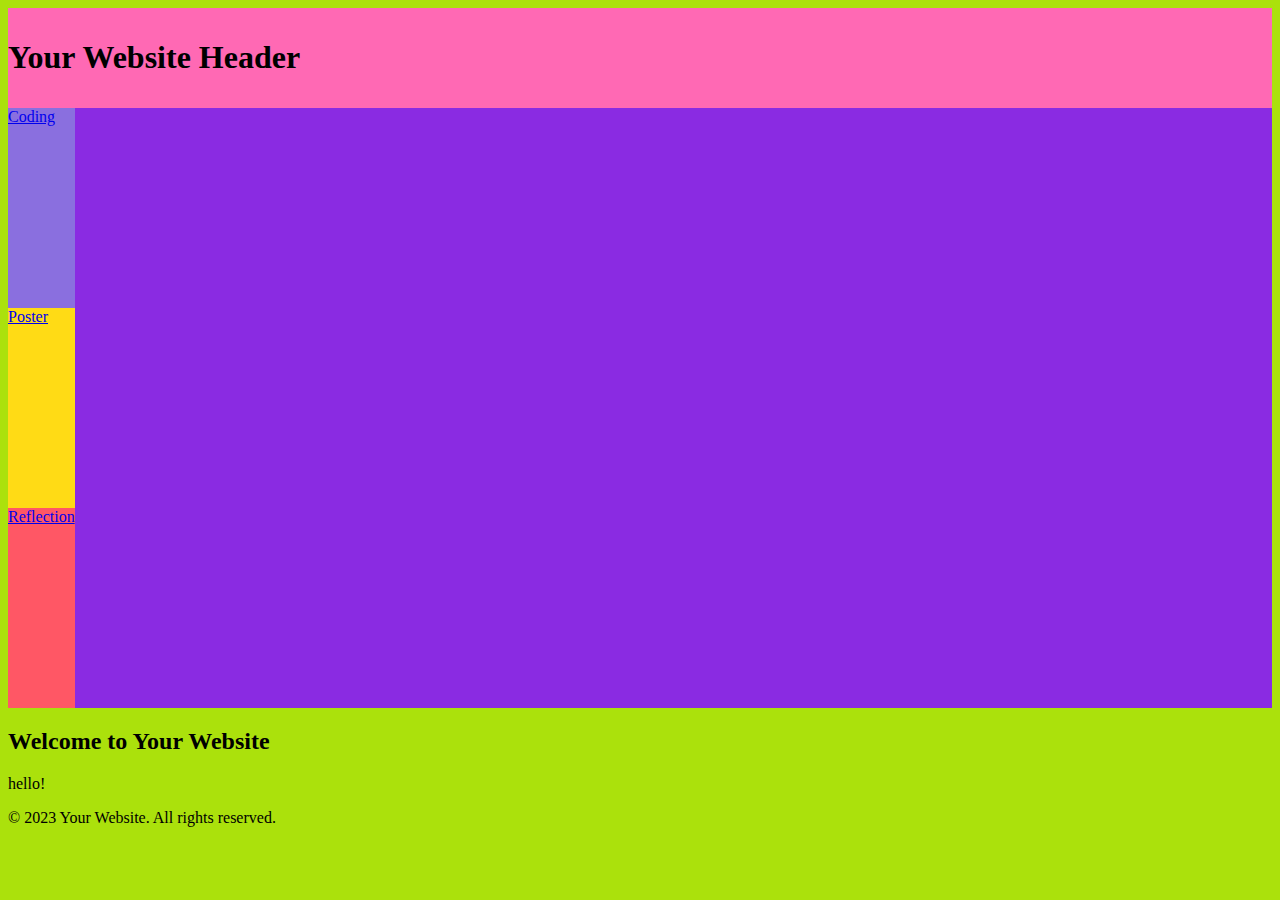
==== index.html @ 3dc34508 "index.html" ====
<!DOCTYPE html>
<html lang="en">
<head>
    <meta charset="UTF-8">
    <meta http-equiv="X-UA-Compatible" content="IE=edge">
    <meta name="viewport" content="width=device-width, initial-scale=1.0">

    <link rel="stylesheet" href="styles.css">

    <title>Document</title>
</head>
<body>

    <!--website header-->
    <header>
        <h1>Your Website Header</h1>
    </header>

    <main>
        <div class="section-one">
            <div class="flexgrow-container">
                <nav>
                    <div class="box1"><a href="#">Coding</a></div>
                    <div class="box2"><a href="#">Poster</a></div>
                    <div class="box3"><a href="#">Reflection</a></div>
                </nav>
            </div>

        </div>

    <section>
        <h2>Welcome to Your Website</h2>
        <p>hello!</p>
    </section>

    </main>

    <footer>
        <p>&copy; 2023 Your Website. All rights reserved.</p>
    </footer>

</body>
</html>
---- styles.css ----
body {
    background-color: #abe10c;
}

header {
    background-color: hotpink;
    padding: 10px 0px 10px 0px;
}

.section-one {
    background-color: blueviolet;
}

.flexgrow-container {
    display: flex;
}

.box1 {
    background-color: #8a6fdf;
    
    height: 200px;
    flex: 1 1 auto;
}

.box2 {

    background-color: #ffdb15;
    
    height: 200px;
    flex: 1 1 auto;
}

.box3 {

    background-color: #ff5765;
    
    height: 200px;
    flex: 1 1 auto;
}

iframe { 
    padding: 5px;
}
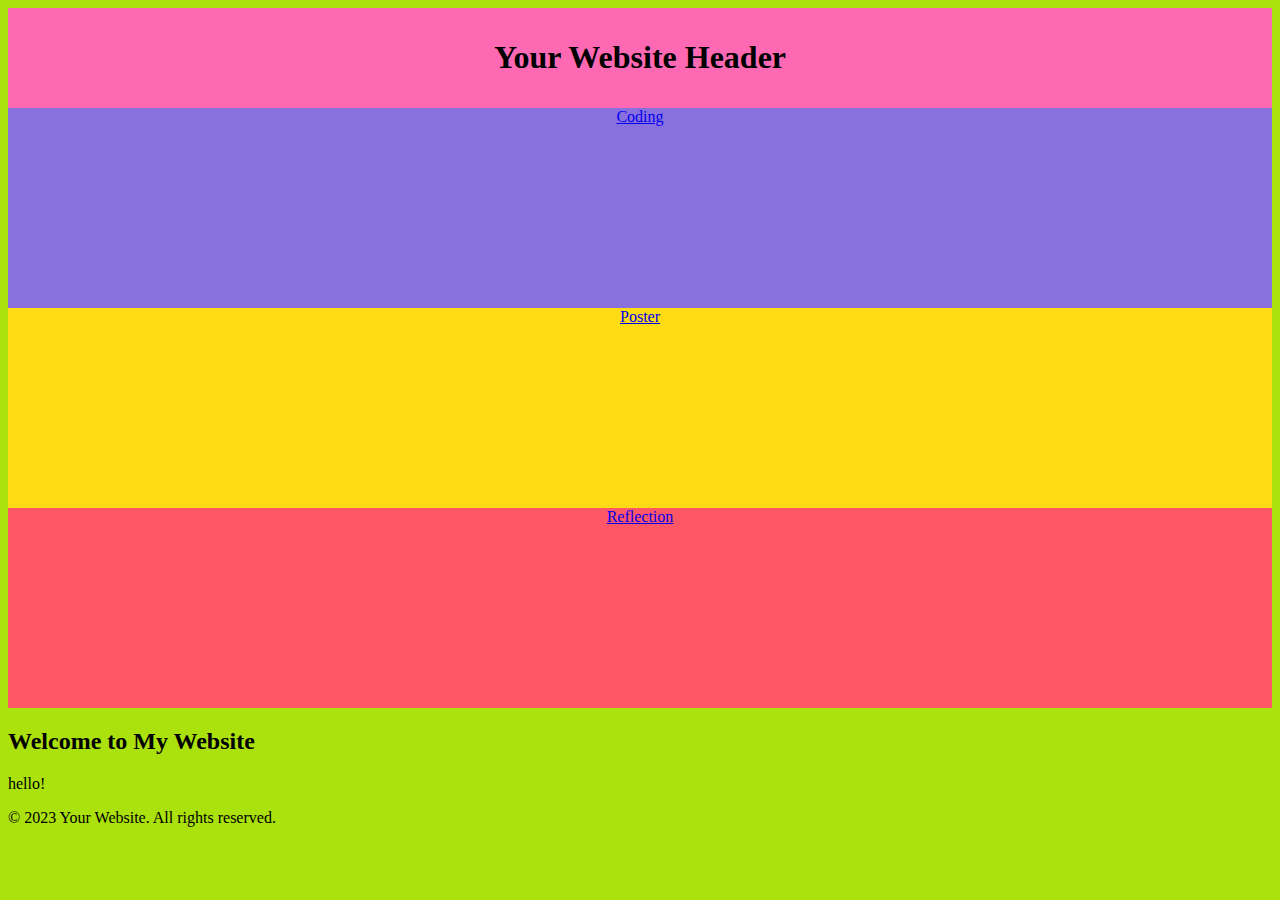
==== commit 422e7796: "index.html" ====
--- a/index.html
+++ b/index.html
@@ -29,7 +29,7 @@
         </div>
 
     <section>
-        <h2>Welcome to Your Website</h2>
+        <h2>Welcome to My Website</h2>
         <p>hello!</p>
     </section>
 
--- a/styles.css
+++ b/styles.css
@@ -5,6 +5,7 @@
 header {
     background-color: hotpink;
     padding: 10px 0px 10px 0px;
+    text-align: center;
 }
 
 .section-one {
@@ -13,13 +14,16 @@
 
 .flexgrow-container {
     display: flex;
+    flex-wrap: wrap;
+    flex-flow: column;
+    justify-content: center;
+    text-align: center;
 }
 
 .box1 {
     background-color: #8a6fdf;
     
     height: 200px;
-    flex: 1 1 auto;
 }
 
 .box2 {
@@ -27,7 +31,6 @@
     background-color: #ffdb15;
     
     height: 200px;
-    flex: 1 1 auto;
 }
 
 .box3 {
@@ -35,7 +38,6 @@
     background-color: #ff5765;
     
     height: 200px;
-    flex: 1 1 auto;
 }
 
 iframe { 
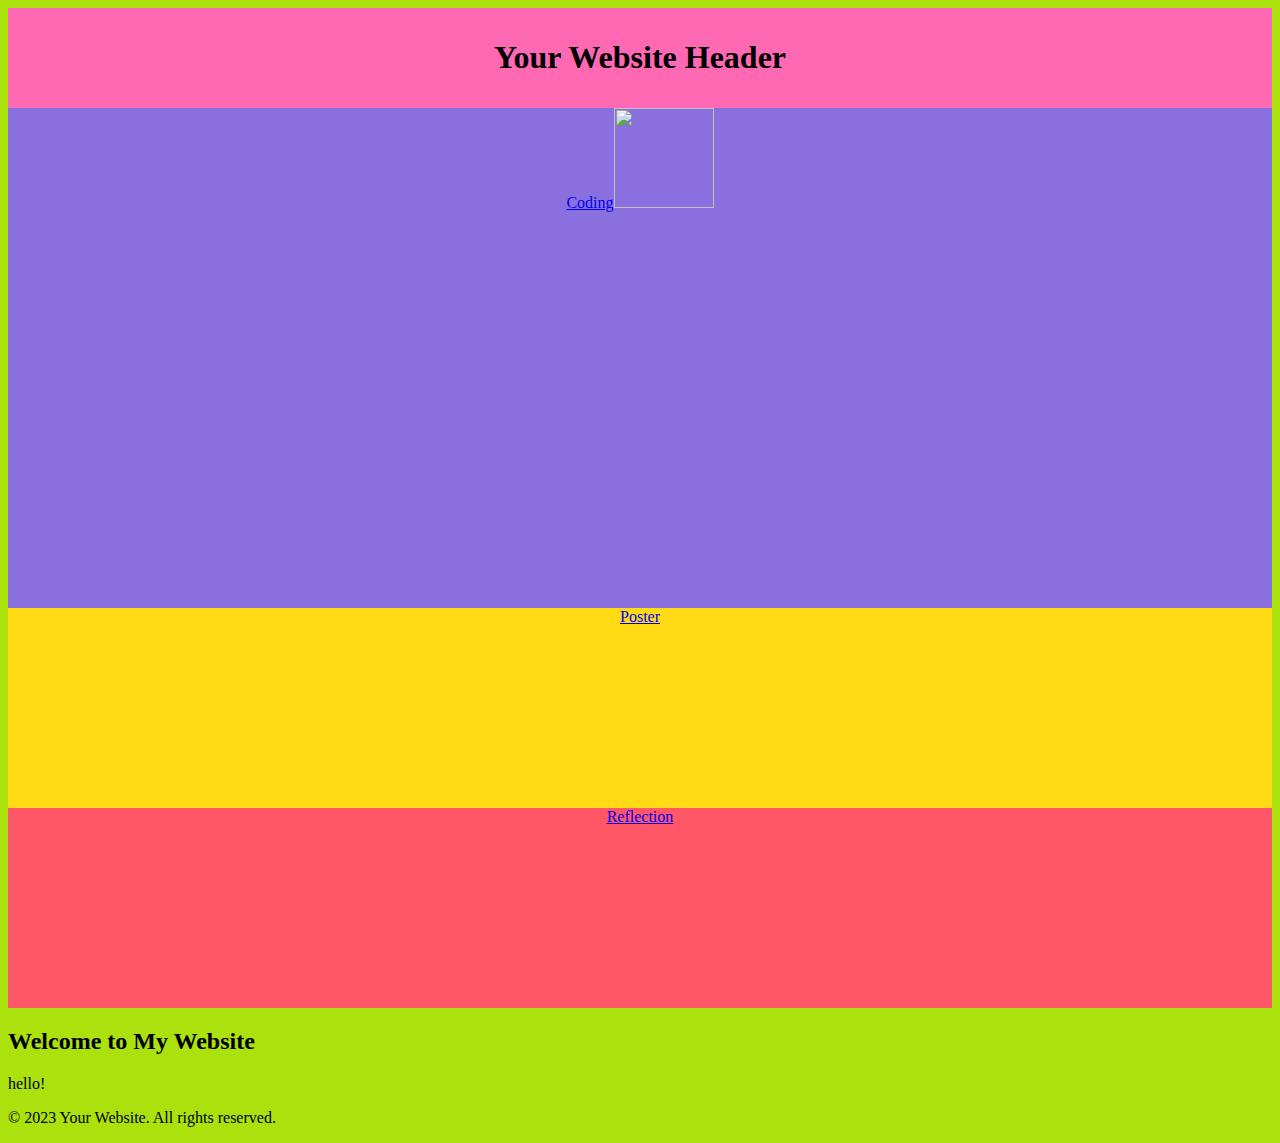
==== commit a63564ff: "html" ====
--- a/index.html
+++ b/index.html
@@ -20,7 +20,9 @@
         <div class="section-one">
             <div class="flexgrow-container">
                 <nav>
-                    <div class="box1"><a href="#">Coding</a></div>
+                    <div class="box1"><a href="#">Coding<img src="https://emojiisland.com/cdn/shop/products/Slightly_Smiling_Emoji_Icon_34f238ed-d557-4161-b966-779d8f37b1ac_large.png?v=1571606093"
+                        width="100"
+                        height="100"></a></div>
                     <div class="box2"><a href="#">Poster</a></div>
                     <div class="box3"><a href="#">Reflection</a></div>
                 </nav>
--- a/styles.css
+++ b/styles.css
@@ -23,7 +23,7 @@
 .box1 {
     background-color: #8a6fdf;
     
-    height: 200px;
+    height: 500px;
 }
 
 .box2 {
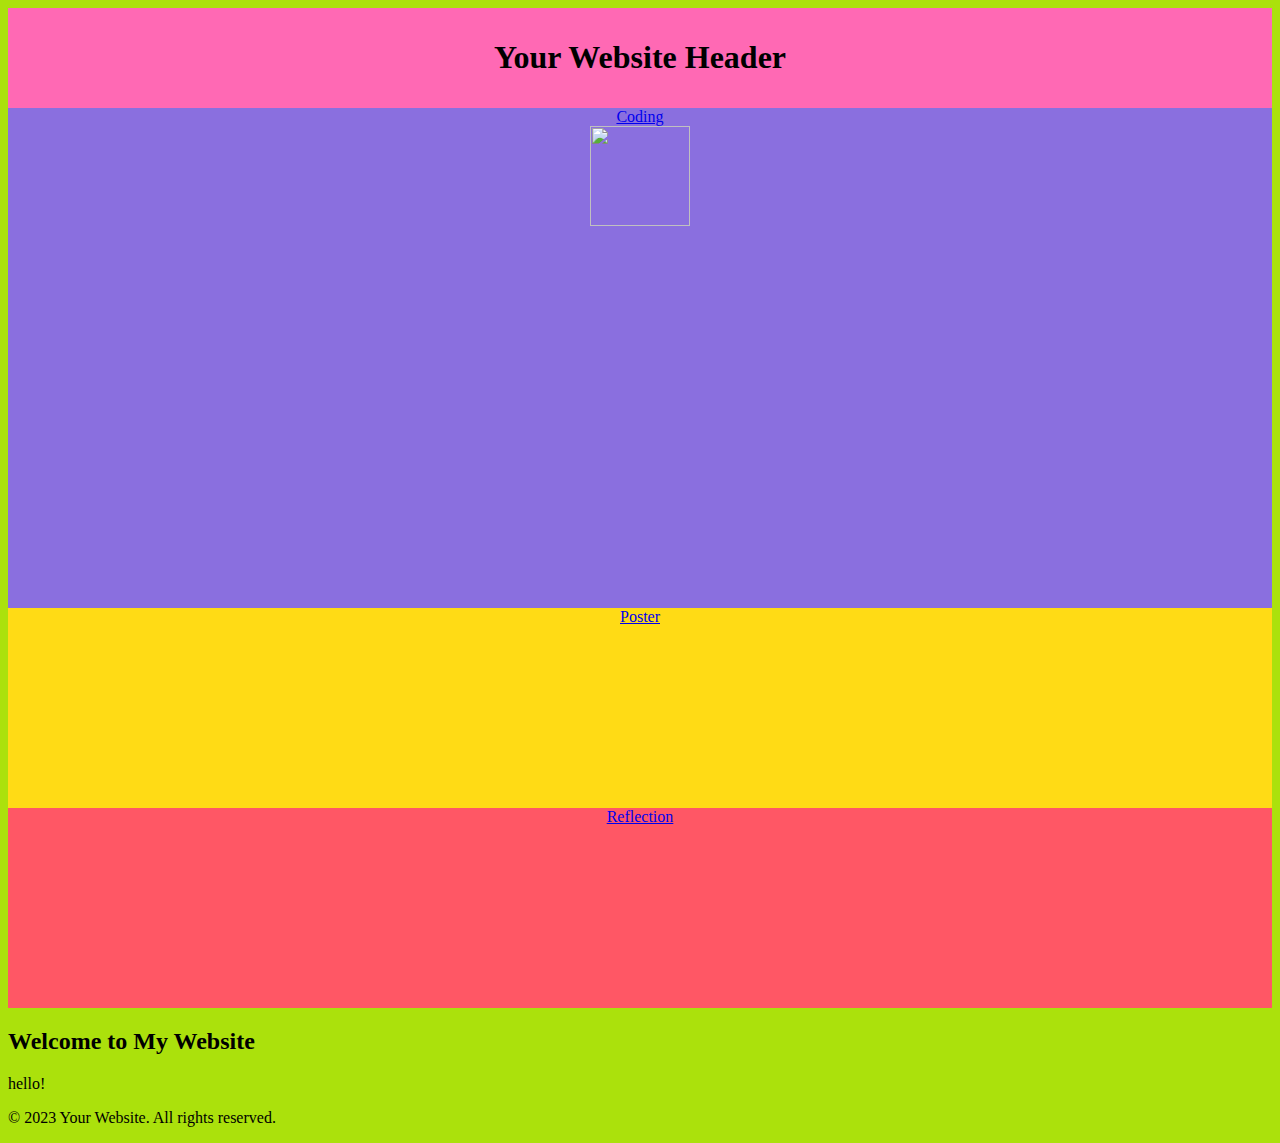
==== commit 99bf1fd4: "Update index.html" ====
--- a/index.html
+++ b/index.html
@@ -17,18 +17,16 @@
     </header>
 
     <main>
-        <div class="section-one">
-            <div class="flexgrow-container">
-                <nav>
-                    <div class="box1"><a href="#">Coding<img src="https://emojiisland.com/cdn/shop/products/Slightly_Smiling_Emoji_Icon_34f238ed-d557-4161-b966-779d8f37b1ac_large.png?v=1571606093"
-                        width="100"
-                        height="100"></a></div>
+        <div class="flexgrow-container">
+            <nav>
+                <div class="box1"><a href="#">Coding<br><img src="https://emojiisland.com/cdn/shop/products/Slightly_Smiling_Emoji_Icon_34f238ed-d557-4161-b966-779d8f37b1ac_large.png?v=1571606093"
+                    width="100"
+                    height="100"></a></div>
                     <div class="box2"><a href="#">Poster</a></div>
                     <div class="box3"><a href="#">Reflection</a></div>
-                </nav>
-            </div>
+            </nav>
+        </div>
 
-        </div>
 
     <section>
         <h2>Welcome to My Website</h2>
--- a/styles.css
+++ b/styles.css
@@ -22,8 +22,10 @@
 
 .box1 {
     background-color: #8a6fdf;
-    
     height: 500px;
+    display: flex;
+    align-items: top;
+    justify-content: center;
 }
 
 .box2 {
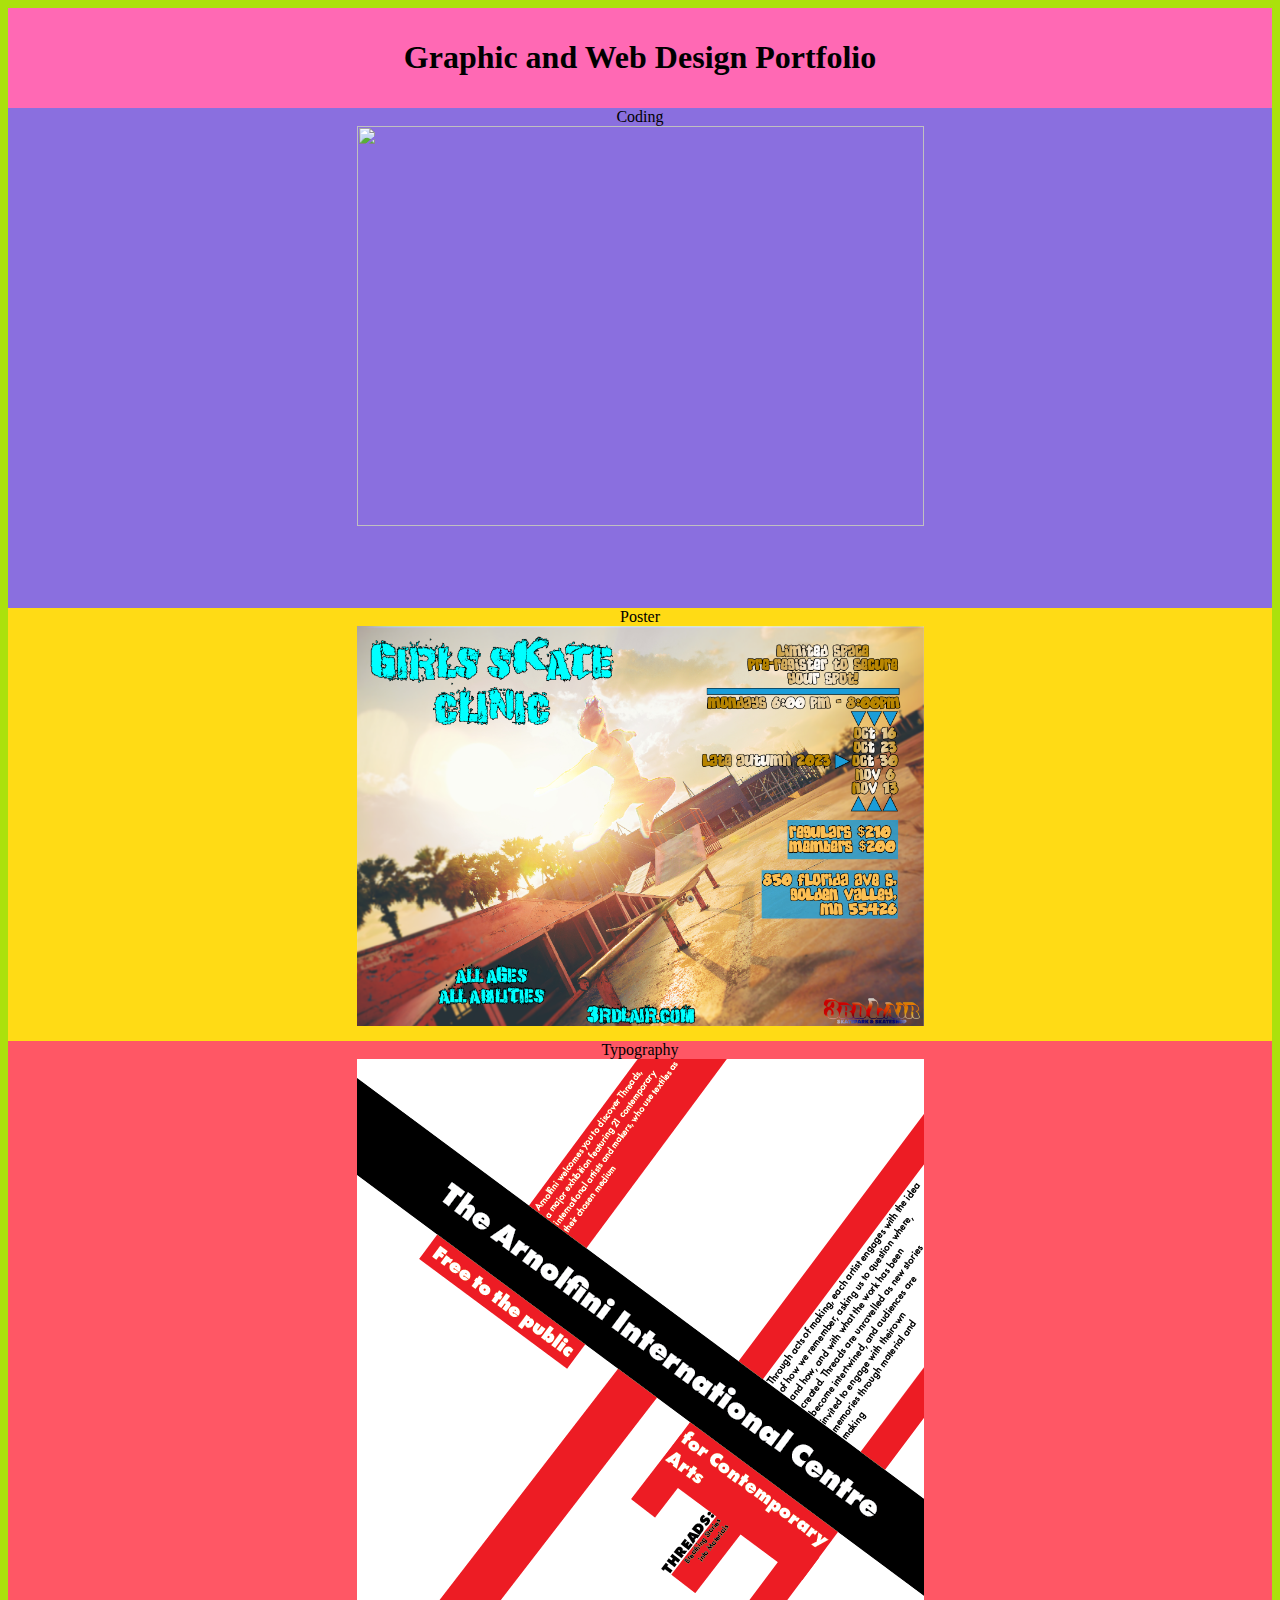
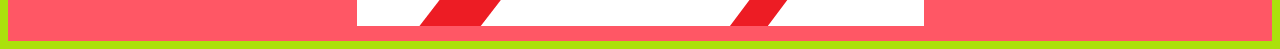
==== commit cc359f45: "website" ====
--- a/index.html
+++ b/index.html
@@ -7,36 +7,40 @@
 
     <link rel="stylesheet" href="styles.css">
 
-    <title>Document</title>
+    <title>Portfolio</title>
 </head>
 <body>
 
-    <!--website header-->
     <header>
-        <h1>Your Website Header</h1>
+        <a href="index.html">
+            <h1>Graphic and Web Design Portfolio</h1>
+        </a>
     </header>
 
     <main>
         <div class="flexgrow-container">
             <nav>
-                <div class="box1"><a href="#">Coding<br><img src="https://emojiisland.com/cdn/shop/products/Slightly_Smiling_Emoji_Icon_34f238ed-d557-4161-b966-779d8f37b1ac_large.png?v=1571606093"
-                    width="100"
-                    height="100"></a></div>
-                    <div class="box2"><a href="#">Poster</a></div>
-                    <div class="box3"><a href="#">Reflection</a></div>
+                <div class="box1">
+                    <a href="coding.html">Coding<br><img src="img/"
+                    width="567"
+                    height="400"></a></div>
+
+                    <div class="box2">
+                        <a href="poster.html">Poster<br><img src="img/poster 1.png"
+                        width="567"
+                        height="400"></a></div>
+
+                    <div class="box3">
+                        <a href="typography.html">Typography<br><img src="img/axial.png"
+                        width="567"
+                        height="567"></a></div>
+
             </nav>
         </div>
-
-
-    <section>
-        <h2>Welcome to My Website</h2>
-        <p>hello!</p>
-    </section>
-
     </main>
 
     <footer>
-        <p>&copy; 2023 Your Website. All rights reserved.</p>
+
     </footer>
 
 </body>
--- a/styles.css
+++ b/styles.css
@@ -29,19 +29,111 @@
 }
 
 .box2 {
-
     background-color: #ffdb15;
-    
-    height: 200px;
+    height: 433px;
+    display: flex;
+    align-items: top;
+    justify-content: center;
 }
 
 .box3 {
 
     background-color: #ff5765;
-    
-    height: 200px;
+    height: 600px;
+    display: flex;
+    align-items: top;
+    justify-content: center;
 }
 
 iframe { 
     padding: 5px;
+}
+
+.poster1 {
+    background-color: #8a6fdf;
+    height: 500px;
+    display: flex;
+    align-items: top;
+    justify-content: left;
+}
+
+.poster1img {
+    margin-top: 75px;
+    margin-left: -105px;
+}
+
+h3 {
+    margin-left: 20px;
+    white-space: nowrap;
+    font-size: 30px;
+}
+
+a {
+    text-decoration: none;
+    color: black;
+}
+
+p {
+    align-items: left;
+    margin-top: 75px;
+    padding-left: 10px;
+    padding-right: 10px;
+    font-size: 20px;
+}
+
+.axialimg {
+    margin-top: 75px;
+    margin-left: -65px;
+}
+
+.typobox1 {
+    background-color: #ffdb15;
+    height: 500px;
+    display: flex;
+    align-items: top;
+    justify-content: left;
+}
+
+.typoimg1 {
+    margin-top: 75px;
+    margin-left: -80px;
+}
+
+.typobox2 {
+    background-color: #ff5765;
+    height: 500px;
+    display: flex;
+    align-items: top;
+    justify-content: left;
+}
+
+.typoimg2 {
+    margin-top: 75px;
+    margin-left: -125px;
+}
+
+.typobox3 {
+    background-color: #8a6fdf;
+    height: 500px;
+    display: flex;
+    align-items: top;
+    justify-content: left;
+}
+
+.typoimg3 {
+    margin-top: 75px;
+    margin-left: -60px;
+}
+
+.typobox4 {
+    background-color: #ffdb15;
+    height: 500px;
+    display: flex;
+    align-items: top;
+    justify-content: left;
+}
+
+.typoimg4 {
+    margin-top: 75px;
+    margin-left: -110px;
 }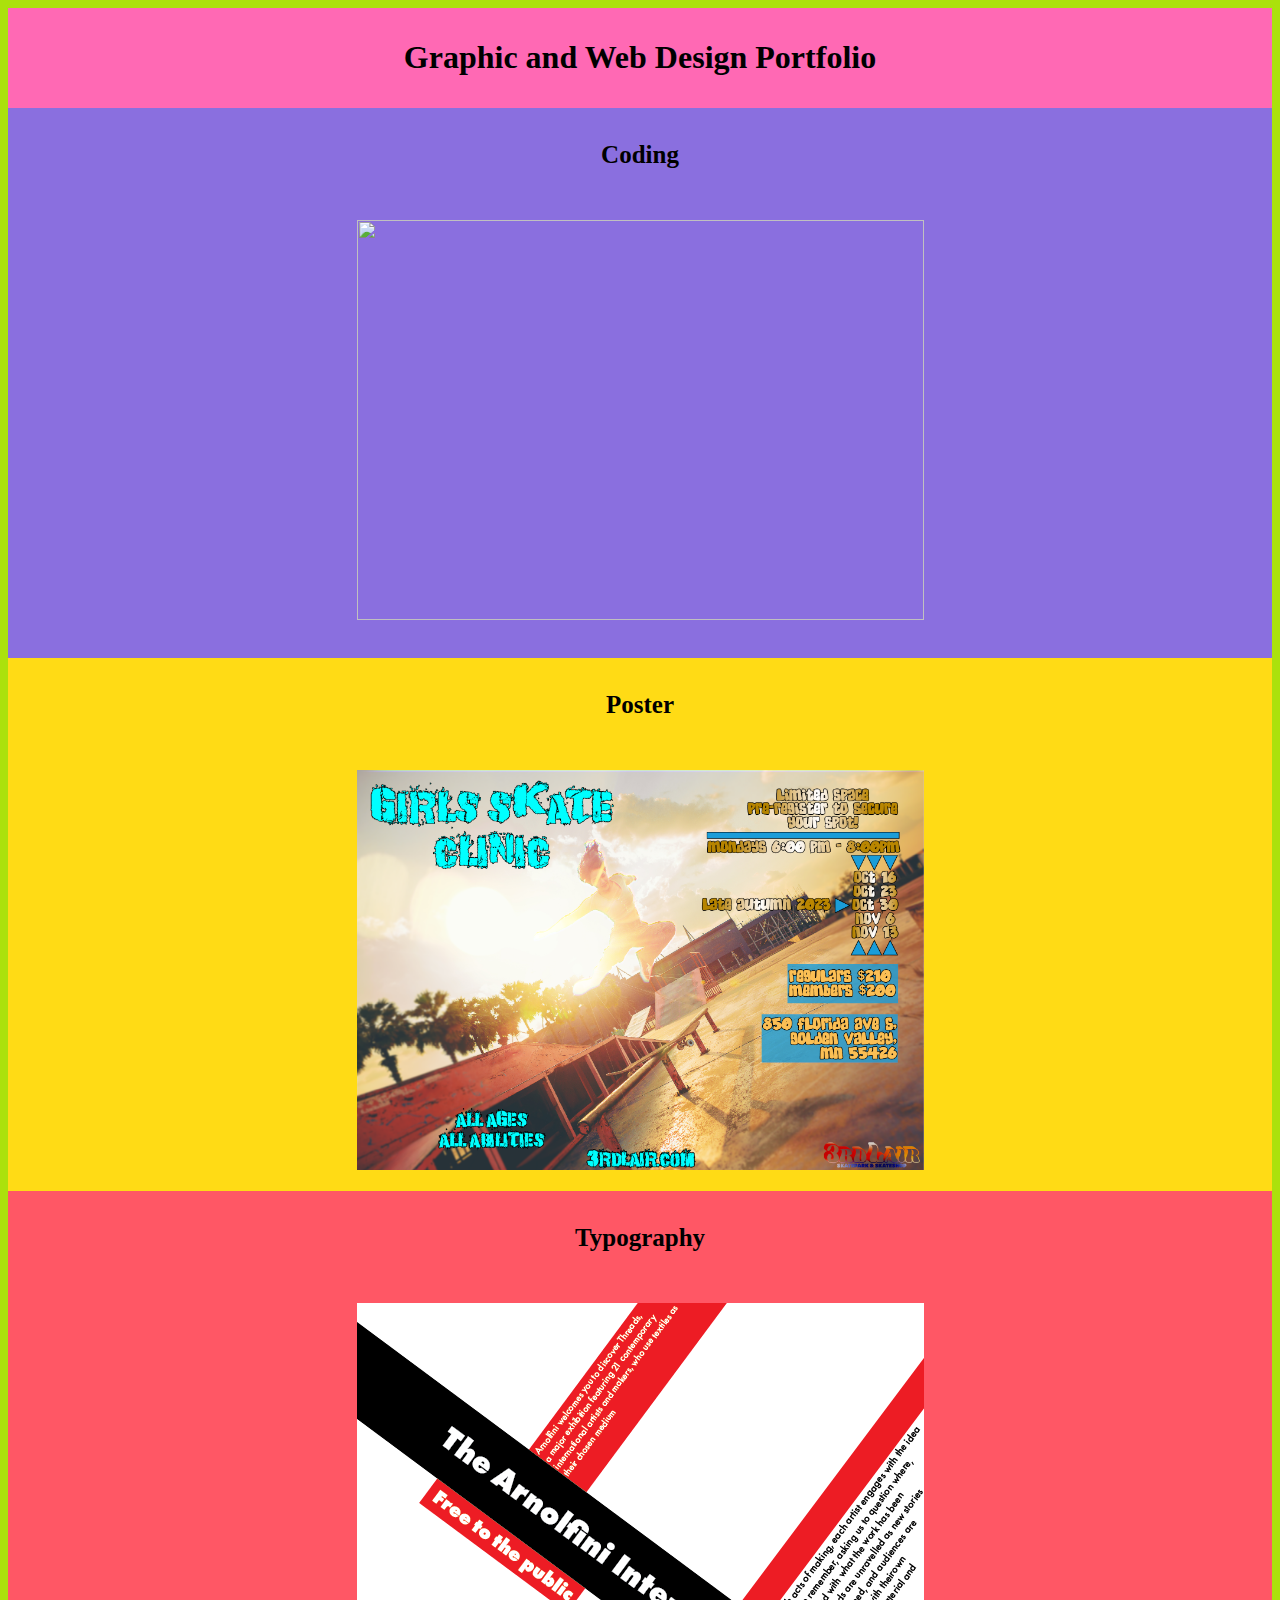
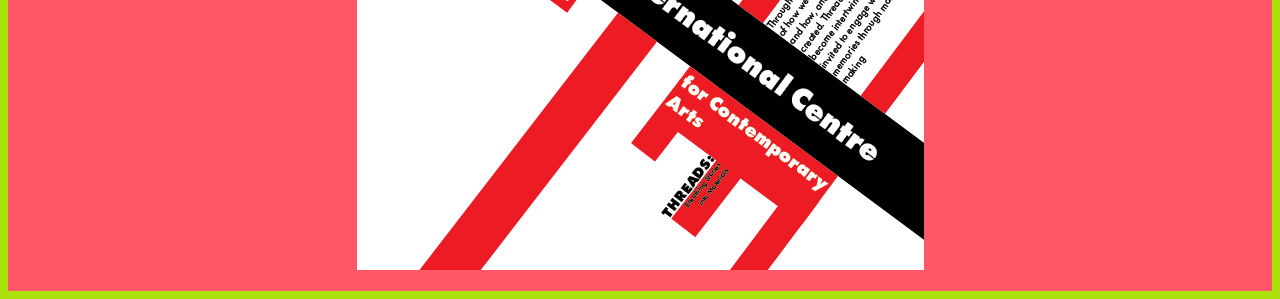
==== commit 86f04d3a: "coding" ====
--- a/index.html
+++ b/index.html
@@ -21,17 +21,17 @@
         <div class="flexgrow-container">
             <nav>
                 <div class="box1">
-                    <a href="coding.html">Coding<br><img src="img/"
+                    <a href="coding.html"><h4>Coding</h4><br><img src="img/"
                     width="567"
                     height="400"></a></div>
 
                     <div class="box2">
-                        <a href="poster.html">Poster<br><img src="img/poster 1.png"
+                        <a href="poster.html"><h4>Poster</h4><br><img src="img/poster 1.png"
                         width="567"
                         height="400"></a></div>
 
                     <div class="box3">
-                        <a href="typography.html">Typography<br><img src="img/axial.png"
+                        <a href="typography.html"><h4>Typography</h4><br><img src="img/axial.png"
                         width="567"
                         height="567"></a></div>
 
--- a/styles.css
+++ b/styles.css
@@ -22,7 +22,7 @@
 
 .box1 {
     background-color: #8a6fdf;
-    height: 500px;
+    height: 550px;
     display: flex;
     align-items: top;
     justify-content: center;
@@ -30,7 +30,7 @@
 
 .box2 {
     background-color: #ffdb15;
-    height: 433px;
+    height: 533px;
     display: flex;
     align-items: top;
     justify-content: center;
@@ -39,7 +39,7 @@
 .box3 {
 
     background-color: #ff5765;
-    height: 600px;
+    height: 700px;
     display: flex;
     align-items: top;
     justify-content: center;
@@ -136,4 +136,56 @@
 .typoimg4 {
     margin-top: 75px;
     margin-left: -110px;
-}+}
+
+h4 {
+    font-size: 25px;
+    white-space: nowrap;
+}
+
+.codingbox1 {
+    background-color: #8a6fdf;
+    height: 400px;
+    display: flex;
+    align-items: top;
+    justify-content: left;
+}
+
+.worksheet1 {
+    margin-top: 75px;
+    margin-left: -465px;
+}
+
+p2 {
+    align-items: left;
+    margin-top: 75px;
+    padding-left: 10px;
+    padding-right: 10px;
+    font-size: 20px;
+}
+
+.codingbox2 {
+    background-color: #ffdb15;
+    height: 900px;
+    display: flex;
+    align-items: top;
+    justify-content: left;
+}
+
+.worksheet2 {
+    margin-top: 75px;
+    margin-left: -325px;
+}
+
+.codingbox3 {
+    background-color: #ff5765;
+    height: 750px;
+    display: flex;
+    align-items: top;
+    justify-content: left;
+}
+
+.worksheet3 {
+    margin-top: 75px;
+    margin-left: -225px;
+}
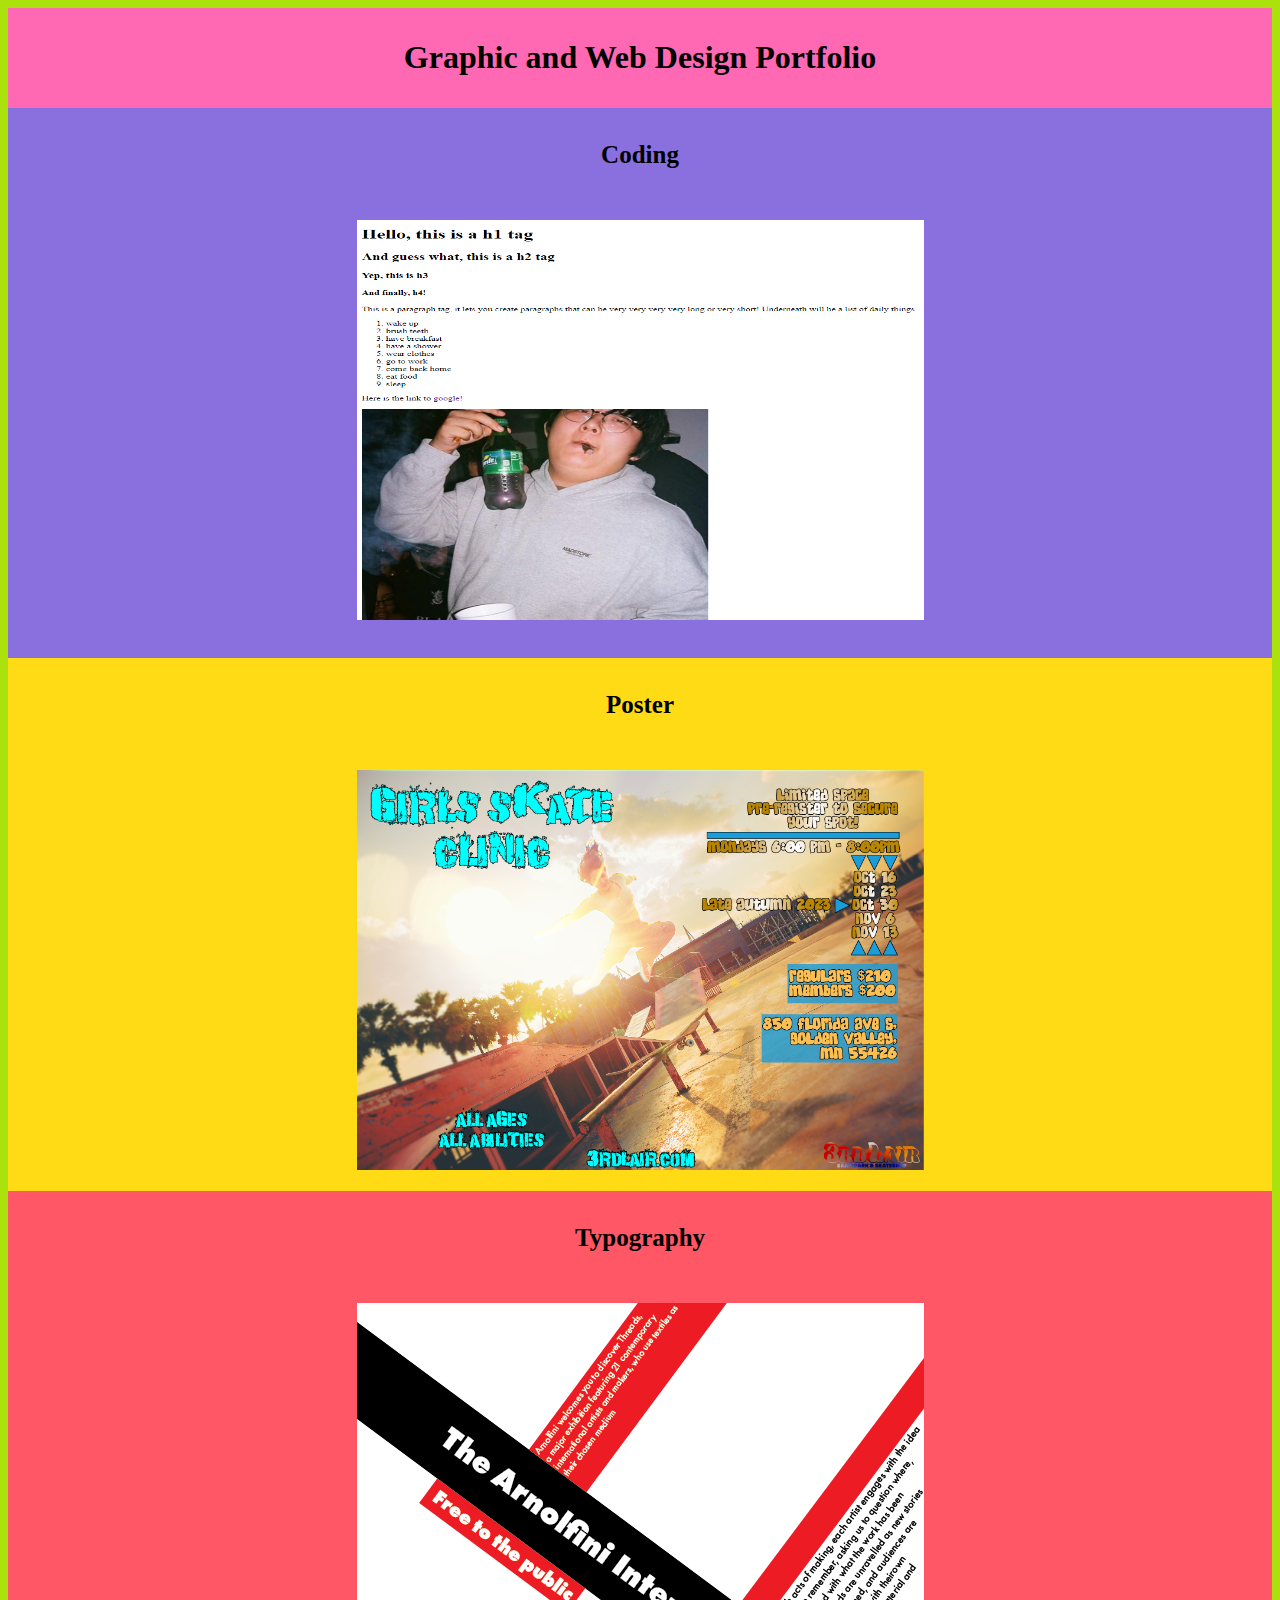
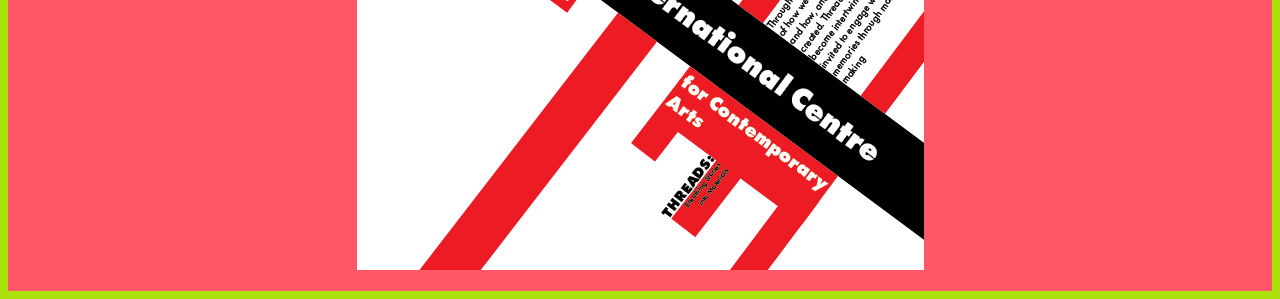
==== commit 0ef31881: "coding" ====
--- a/index.html
+++ b/index.html
@@ -21,7 +21,7 @@
         <div class="flexgrow-container">
             <nav>
                 <div class="box1">
-                    <a href="coding.html"><h4>Coding</h4><br><img src="img/"
+                    <a href="coding.html"><h4>Coding</h4><br><img src="img/coding/week 2 2.png"
                     width="567"
                     height="400"></a></div>
 
--- a/styles.css
+++ b/styles.css
@@ -189,3 +189,16 @@
     margin-top: 75px;
     margin-left: -225px;
 }
+
+.codingbox4 {
+    background-color: #8a6fdf;
+    height: 1000px;
+    display: flex;
+    align-items: top;
+    justify-content: left;
+}
+
+.worksheet4 {
+    margin-top: 75px;
+    margin-left: -230px;
+}